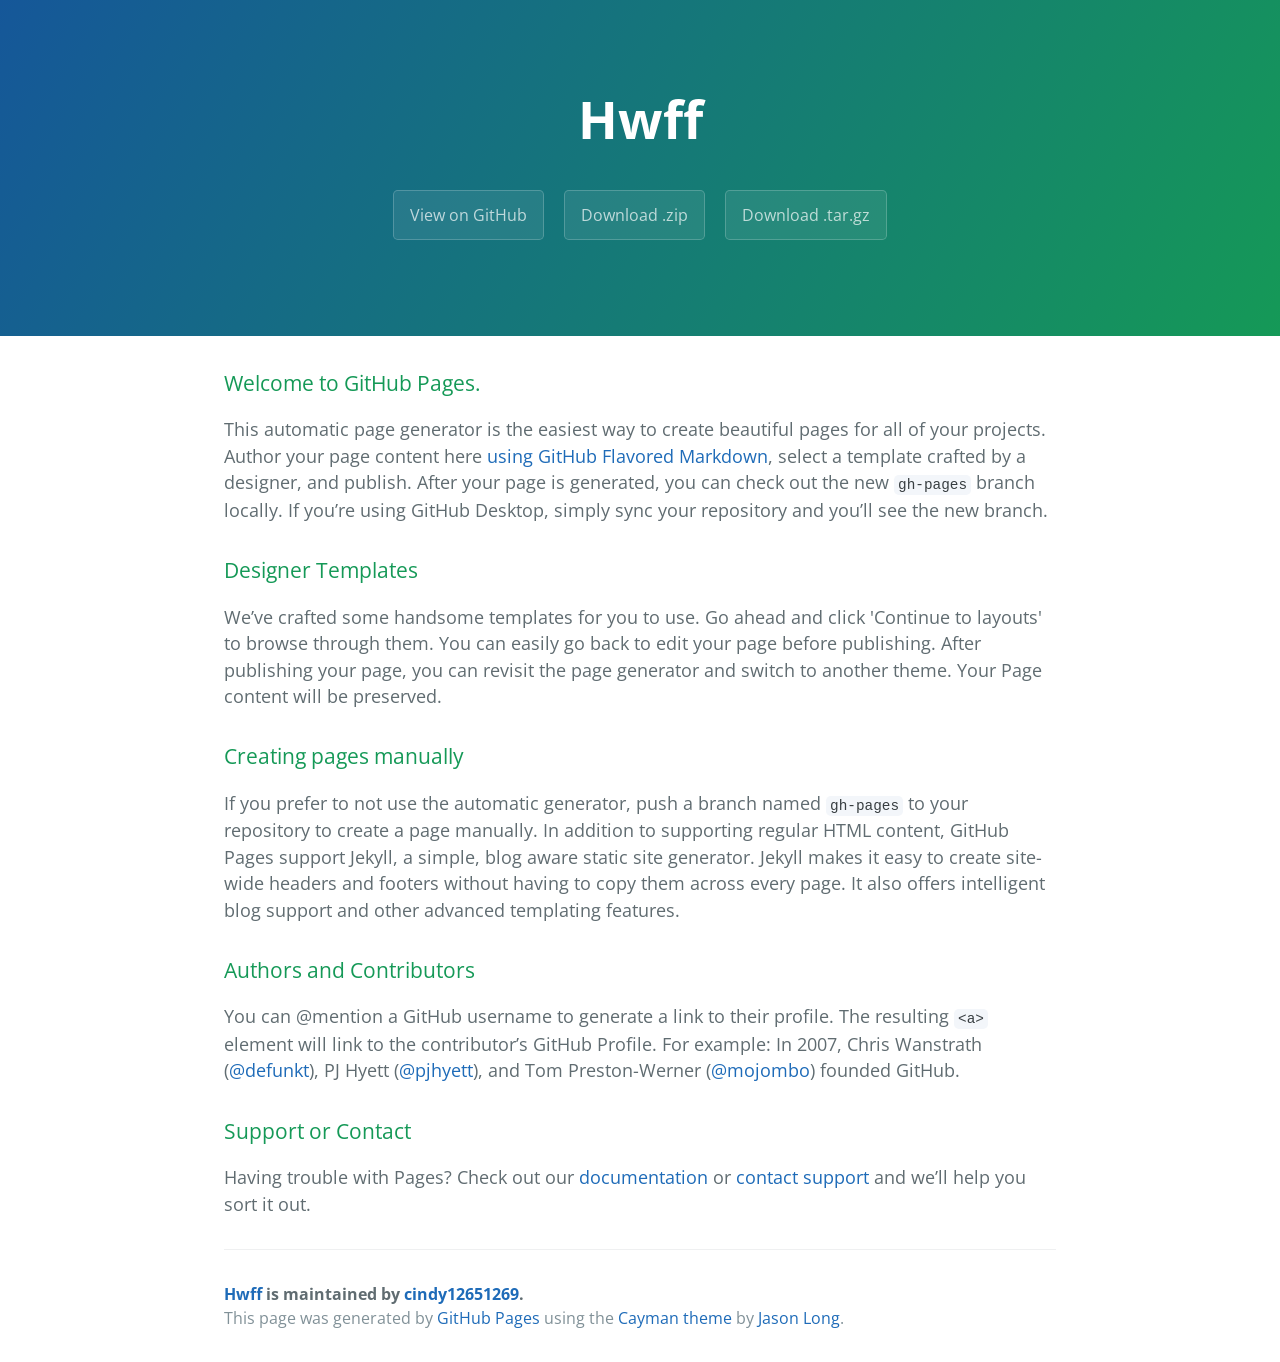
==== index.html @ 5253f4a5 "Create gh-pages branch via GitHub" ====
<!DOCTYPE html>
<html lang="en-us">
  <head>
    <meta charset="UTF-8">
    <title>Hwff by cindy12651269</title>
    <meta name="viewport" content="width=device-width, initial-scale=1">
    <link rel="stylesheet" type="text/css" href="stylesheets/normalize.css" media="screen">
    <link href='https://fonts.googleapis.com/css?family=Open+Sans:400,700' rel='stylesheet' type='text/css'>
    <link rel="stylesheet" type="text/css" href="stylesheets/stylesheet.css" media="screen">
    <link rel="stylesheet" type="text/css" href="stylesheets/github-light.css" media="screen">
  </head>
  <body>
    <section class="page-header">
      <h1 class="project-name">Hwff</h1>
      <h2 class="project-tagline"></h2>
      <a href="https://github.com/cindy12651269/HWFf" class="btn">View on GitHub</a>
      <a href="https://github.com/cindy12651269/HWFf/zipball/master" class="btn">Download .zip</a>
      <a href="https://github.com/cindy12651269/HWFf/tarball/master" class="btn">Download .tar.gz</a>
    </section>

    <section class="main-content">
      <h3>
<a id="welcome-to-github-pages" class="anchor" href="#welcome-to-github-pages" aria-hidden="true"><span aria-hidden="true" class="octicon octicon-link"></span></a>Welcome to GitHub Pages.</h3>

<p>This automatic page generator is the easiest way to create beautiful pages for all of your projects. Author your page content here <a href="https://guides.github.com/features/mastering-markdown/">using GitHub Flavored Markdown</a>, select a template crafted by a designer, and publish. After your page is generated, you can check out the new <code>gh-pages</code> branch locally. If you’re using GitHub Desktop, simply sync your repository and you’ll see the new branch.</p>

<h3>
<a id="designer-templates" class="anchor" href="#designer-templates" aria-hidden="true"><span aria-hidden="true" class="octicon octicon-link"></span></a>Designer Templates</h3>

<p>We’ve crafted some handsome templates for you to use. Go ahead and click 'Continue to layouts' to browse through them. You can easily go back to edit your page before publishing. After publishing your page, you can revisit the page generator and switch to another theme. Your Page content will be preserved.</p>

<h3>
<a id="creating-pages-manually" class="anchor" href="#creating-pages-manually" aria-hidden="true"><span aria-hidden="true" class="octicon octicon-link"></span></a>Creating pages manually</h3>

<p>If you prefer to not use the automatic generator, push a branch named <code>gh-pages</code> to your repository to create a page manually. In addition to supporting regular HTML content, GitHub Pages support Jekyll, a simple, blog aware static site generator. Jekyll makes it easy to create site-wide headers and footers without having to copy them across every page. It also offers intelligent blog support and other advanced templating features.</p>

<h3>
<a id="authors-and-contributors" class="anchor" href="#authors-and-contributors" aria-hidden="true"><span aria-hidden="true" class="octicon octicon-link"></span></a>Authors and Contributors</h3>

<p>You can @mention a GitHub username to generate a link to their profile. The resulting <code>&lt;a&gt;</code> element will link to the contributor’s GitHub Profile. For example: In 2007, Chris Wanstrath (<a href="https://github.com/defunkt" class="user-mention">@defunkt</a>), PJ Hyett (<a href="https://github.com/pjhyett" class="user-mention">@pjhyett</a>), and Tom Preston-Werner (<a href="https://github.com/mojombo" class="user-mention">@mojombo</a>) founded GitHub.</p>

<h3>
<a id="support-or-contact" class="anchor" href="#support-or-contact" aria-hidden="true"><span aria-hidden="true" class="octicon octicon-link"></span></a>Support or Contact</h3>

<p>Having trouble with Pages? Check out our <a href="https://help.github.com/pages">documentation</a> or <a href="https://github.com/contact">contact support</a> and we’ll help you sort it out.</p>

      <footer class="site-footer">
        <span class="site-footer-owner"><a href="https://github.com/cindy12651269/HWFf">Hwff</a> is maintained by <a href="https://github.com/cindy12651269">cindy12651269</a>.</span>

        <span class="site-footer-credits">This page was generated by <a href="https://pages.github.com">GitHub Pages</a> using the <a href="https://github.com/jasonlong/cayman-theme">Cayman theme</a> by <a href="https://twitter.com/jasonlong">Jason Long</a>.</span>
      </footer>

    </section>

  
  </body>
</html>
---- stylesheets/stylesheet.css ----
* {
  box-sizing: border-box; }

body {
  padding: 0;
  margin: 0;
  font-family: "Open Sans", "Helvetica Neue", Helvetica, Arial, sans-serif;
  font-size: 16px;
  line-height: 1.5;
  color: #606c71; }

a {
  color: #1e6bb8;
  text-decoration: none; }
  a:hover {
    text-decoration: underline; }

.btn {
  display: inline-block;
  margin-bottom: 1rem;
  color: rgba(255, 255, 255, 0.7);
  background-color: rgba(255, 255, 255, 0.08);
  border-color: rgba(255, 255, 255, 0.2);
  border-style: solid;
  border-width: 1px;
  border-radius: 0.3rem;
  transition: color 0.2s, background-color 0.2s, border-color 0.2s; }
  .btn + .btn {
    margin-left: 1rem; }

.btn:hover {
  color: rgba(255, 255, 255, 0.8);
  text-decoration: none;
  background-color: rgba(255, 255, 255, 0.2);
  border-color: rgba(255, 255, 255, 0.3); }

@media screen and (min-width: 64em) {
  .btn {
    padding: 0.75rem 1rem; } }

@media screen and (min-width: 42em) and (max-width: 64em) {
  .btn {
    padding: 0.6rem 0.9rem;
    font-size: 0.9rem; } }

@media screen and (max-width: 42em) {
  .btn {
    display: block;
    width: 100%;
    padding: 0.75rem;
    font-size: 0.9rem; }
    .btn + .btn {
      margin-top: 1rem;
      margin-left: 0; } }

.page-header {
  color: #fff;
  text-align: center;
  background-color: #159957;
  background-image: linear-gradient(120deg, #155799, #159957); }

@media screen and (min-width: 64em) {
  .page-header {
    padding: 5rem 6rem; } }

@media screen and (min-width: 42em) and (max-width: 64em) {
  .page-header {
    padding: 3rem 4rem; } }

@media screen and (max-width: 42em) {
  .page-header {
    padding: 2rem 1rem; } }

.project-name {
  margin-top: 0;
  margin-bottom: 0.1rem; }

@media screen and (min-width: 64em) {
  .project-name {
    font-size: 3.25rem; } }

@media screen and (min-width: 42em) and (max-width: 64em) {
  .project-name {
    font-size: 2.25rem; } }

@media screen and (max-width: 42em) {
  .project-name {
    font-size: 1.75rem; } }

.project-tagline {
  margin-bottom: 2rem;
  font-weight: normal;
  opacity: 0.7; }

@media screen and (min-width: 64em) {
  .project-tagline {
    font-size: 1.25rem; } }

@media screen and (min-width: 42em) and (max-width: 64em) {
  .project-tagline {
    font-size: 1.15rem; } }

@media screen and (max-width: 42em) {
  .project-tagline {
    font-size: 1rem; } }

.main-content :first-child {
  margin-top: 0; }
.main-content img {
  max-width: 100%; }
.main-content h1, .main-content h2, .main-content h3, .main-content h4, .main-content h5, .main-content h6 {
  margin-top: 2rem;
  margin-bottom: 1rem;
  font-weight: normal;
  color: #159957; }
.main-content p {
  margin-bottom: 1em; }
.main-content code {
  padding: 2px 4px;
  font-family: Consolas, "Liberation Mono", Menlo, Courier, monospace;
  font-size: 0.9rem;
  color: #383e41;
  background-color: #f3f6fa;
  border-radius: 0.3rem; }
.main-content pre {
  padding: 0.8rem;
  margin-top: 0;
  margin-bottom: 1rem;
  font: 1rem Consolas, "Liberation Mono", Menlo, Courier, monospace;
  color: #567482;
  word-wrap: normal;
  background-color: #f3f6fa;
  border: solid 1px #dce6f0;
  border-radius: 0.3rem; }
  .main-content pre > code {
    padding: 0;
    margin: 0;
    font-size: 0.9rem;
    color: #567482;
    word-break: normal;
    white-space: pre;
    background: transparent;
    border: 0; }
.main-content .highlight {
  margin-bottom: 1rem; }
  .main-content .highlight pre {
    margin-bottom: 0;
    word-break: normal; }
.main-content .highlight pre, .main-content pre {
  padding: 0.8rem;
  overflow: auto;
  font-size: 0.9rem;
  line-height: 1.45;
  border-radius: 0.3rem; }
.main-content pre code, .main-content pre tt {
  display: inline;
  max-width: initial;
  padding: 0;
  margin: 0;
  overflow: initial;
  line-height: inherit;
  word-wrap: normal;
  background-color: transparent;
  border: 0; }
  .main-content pre code:before, .main-content pre code:after, .main-content pre tt:before, .main-content pre tt:after {
    content: normal; }
.main-content ul, .main-content ol {
  margin-top: 0; }
.main-content blockquote {
  padding: 0 1rem;
  margin-left: 0;
  color: #819198;
  border-left: 0.3rem solid #dce6f0; }
  .main-content blockquote > :first-child {
    margin-top: 0; }
  .main-content blockquote > :last-child {
    margin-bottom: 0; }
.main-content table {
  display: block;
  width: 100%;
  overflow: auto;
  word-break: normal;
  word-break: keep-all; }
  .main-content table th {
    font-weight: bold; }
  .main-content table th, .main-content table td {
    padding: 0.5rem 1rem;
    border: 1px solid #e9ebec; }
.main-content dl {
  padding: 0; }
  .main-content dl dt {
    padding: 0;
    margin-top: 1rem;
    font-size: 1rem;
    font-weight: bold; }
  .main-content dl dd {
    padding: 0;
    margin-bottom: 1rem; }
.main-content hr {
  height: 2px;
  padding: 0;
  margin: 1rem 0;
  background-color: #eff0f1;
  border: 0; }

@media screen and (min-width: 64em) {
  .main-content {
    max-width: 64rem;
    padding: 2rem 6rem;
    margin: 0 auto;
    font-size: 1.1rem; } }

@media screen and (min-width: 42em) and (max-width: 64em) {
  .main-content {
    padding: 2rem 4rem;
    font-size: 1.1rem; } }

@media screen and (max-width: 42em) {
  .main-content {
    padding: 2rem 1rem;
    font-size: 1rem; } }

.site-footer {
  padding-top: 2rem;
  margin-top: 2rem;
  border-top: solid 1px #eff0f1; }

.site-footer-owner {
  display: block;
  font-weight: bold; }

.site-footer-credits {
  color: #819198; }

@media screen and (min-width: 64em) {
  .site-footer {
    font-size: 1rem; } }

@media screen and (min-width: 42em) and (max-width: 64em) {
  .site-footer {
    font-size: 1rem; } }

@media screen and (max-width: 42em) {
  .site-footer {
    font-size: 0.9rem; } }
---- stylesheets/github-light.css ----
/*
The MIT License (MIT)

Copyright (c) 2016 GitHub, Inc.

Permission is hereby granted, free of charge, to any person obtaining a copy
of this software and associated documentation files (the "Software"), to deal
in the Software without restriction, including without limitation the rights
to use, copy, modify, merge, publish, distribute, sublicense, and/or sell
copies of the Software, and to permit persons to whom the Software is
furnished to do so, subject to the following conditions:

The above copyright notice and this permission notice shall be included in all
copies or substantial portions of the Software.

THE SOFTWARE IS PROVIDED "AS IS", WITHOUT WARRANTY OF ANY KIND, EXPRESS OR
IMPLIED, INCLUDING BUT NOT LIMITED TO THE WARRANTIES OF MERCHANTABILITY,
FITNESS FOR A PARTICULAR PURPOSE AND NONINFRINGEMENT. IN NO EVENT SHALL THE
AUTHORS OR COPYRIGHT HOLDERS BE LIABLE FOR ANY CLAIM, DAMAGES OR OTHER
LIABILITY, WHETHER IN AN ACTION OF CONTRACT, TORT OR OTHERWISE, ARISING FROM,
OUT OF OR IN CONNECTION WITH THE SOFTWARE OR THE USE OR OTHER DEALINGS IN THE
SOFTWARE.

*/

.pl-c /* comment */ {
  color: #969896;
}

.pl-c1 /* constant, variable.other.constant, support, meta.property-name, support.constant, support.variable, meta.module-reference, markup.raw, meta.diff.header */,
.pl-s .pl-v /* string variable */ {
  color: #0086b3;
}

.pl-e /* entity */,
.pl-en /* entity.name */ {
  color: #795da3;
}

.pl-smi /* variable.parameter.function, storage.modifier.package, storage.modifier.import, storage.type.java, variable.other */,
.pl-s .pl-s1 /* string source */ {
  color: #333;
}

.pl-ent /* entity.name.tag */ {
  color: #63a35c;
}

.pl-k /* keyword, storage, storage.type */ {
  color: #a71d5d;
}

.pl-s /* string */,
.pl-pds /* punctuation.definition.string, string.regexp.character-class */,
.pl-s .pl-pse .pl-s1 /* string punctuation.section.embedded source */,
.pl-sr /* string.regexp */,
.pl-sr .pl-cce /* string.regexp constant.character.escape */,
.pl-sr .pl-sre /* string.regexp source.ruby.embedded */,
.pl-sr .pl-sra /* string.regexp string.regexp.arbitrary-repitition */ {
  color: #183691;
}

.pl-v /* variable */ {
  color: #ed6a43;
}

.pl-id /* invalid.deprecated */ {
  color: #b52a1d;
}

.pl-ii /* invalid.illegal */ {
  color: #f8f8f8;
  background-color: #b52a1d;
}

.pl-sr .pl-cce /* string.regexp constant.character.escape */ {
  font-weight: bold;
  color: #63a35c;
}

.pl-ml /* markup.list */ {
  color: #693a17;
}

.pl-mh /* markup.heading */,
.pl-mh .pl-en /* markup.heading entity.name */,
.pl-ms /* meta.separator */ {
  font-weight: bold;
  color: #1d3e81;
}

.pl-mq /* markup.quote */ {
  color: #008080;
}

.pl-mi /* markup.italic */ {
  font-style: italic;
  color: #333;
}

.pl-mb /* markup.bold */ {
  font-weight: bold;
  color: #333;
}

.pl-md /* markup.deleted, meta.diff.header.from-file */ {
  color: #bd2c00;
  background-color: #ffecec;
}

.pl-mi1 /* markup.inserted, meta.diff.header.to-file */ {
  color: #55a532;
  background-color: #eaffea;
}

.pl-mdr /* meta.diff.range */ {
  font-weight: bold;
  color: #795da3;
}

.pl-mo /* meta.output */ {
  color: #1d3e81;
}
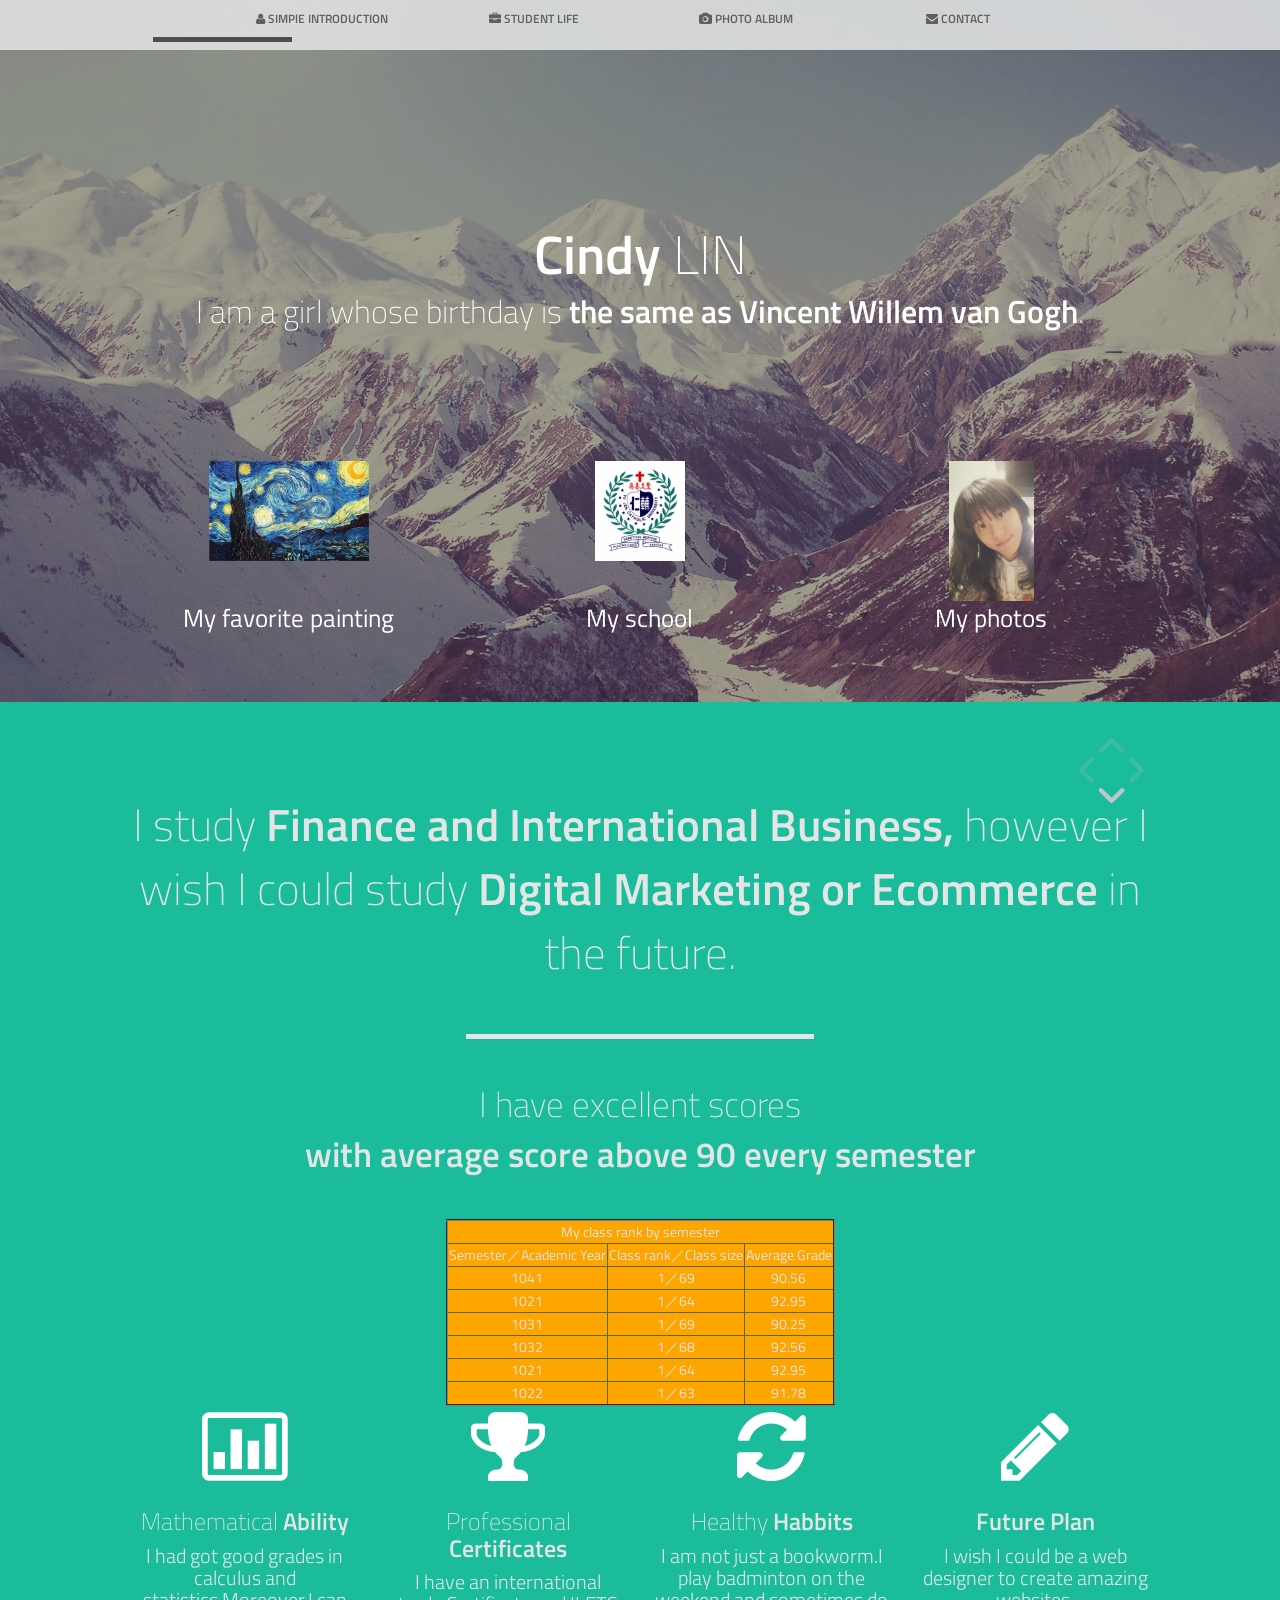
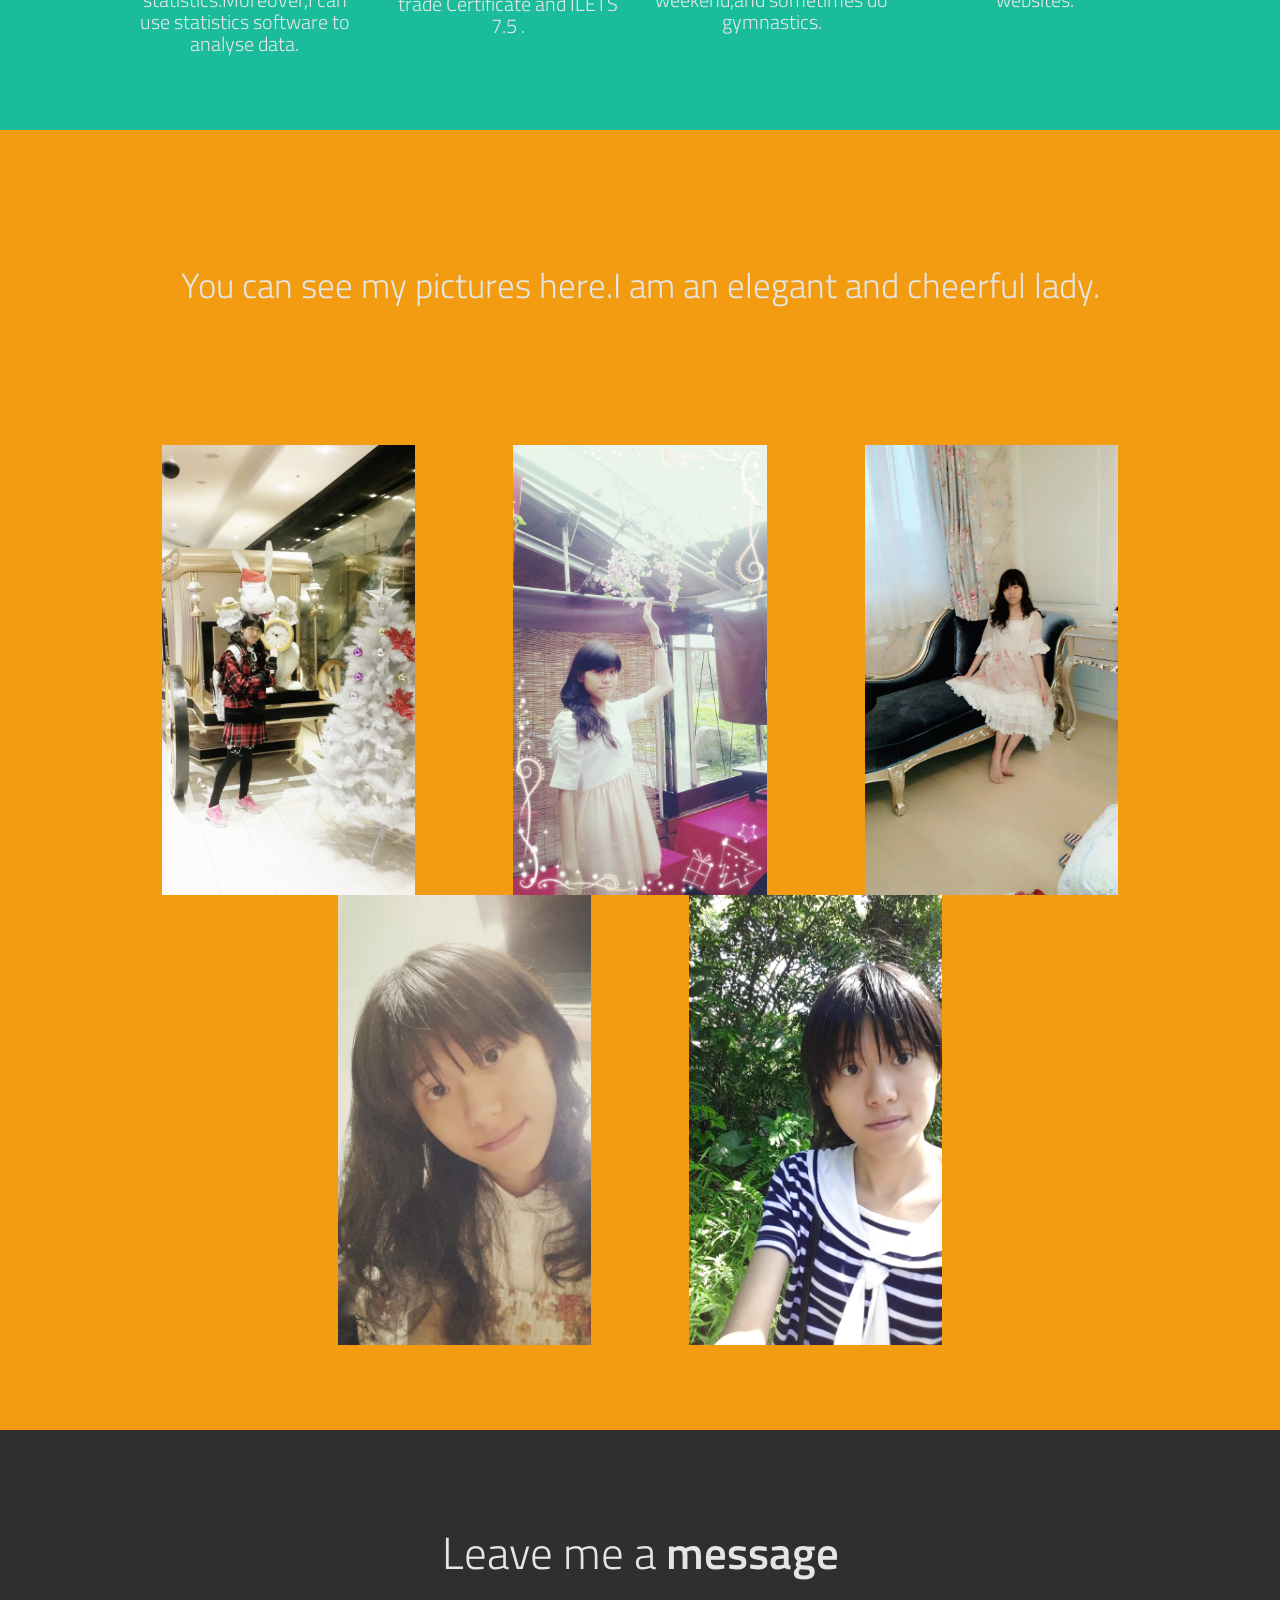
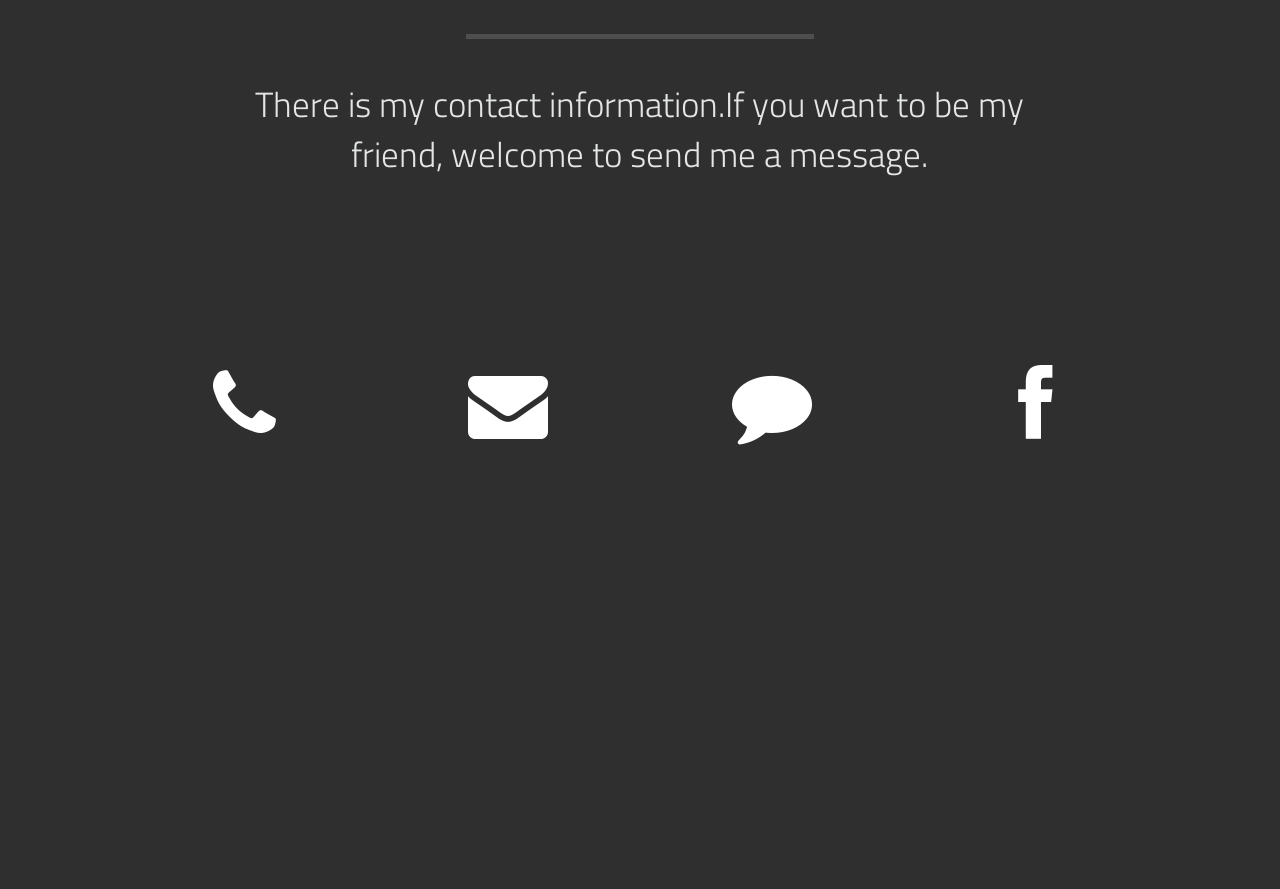
==== commit a0071ec3: "fff" ====
--- a/index.html
+++ b/index.html
@@ -1,57 +1,322 @@
-<!DOCTYPE html>
-<html lang="en-us">
-  <head>
-    <meta charset="UTF-8">
-    <title>Hwff by cindy12651269</title>
-    <meta name="viewport" content="width=device-width, initial-scale=1">
-    <link rel="stylesheet" type="text/css" href="stylesheets/normalize.css" media="screen">
-    <link href='https://fonts.googleapis.com/css?family=Open+Sans:400,700' rel='stylesheet' type='text/css'>
-    <link rel="stylesheet" type="text/css" href="stylesheets/stylesheet.css" media="screen">
-    <link rel="stylesheet" type="text/css" href="stylesheets/github-light.css" media="screen">
-  </head>
-  <body>
-    <section class="page-header">
-      <h1 class="project-name">Hwff</h1>
-      <h2 class="project-tagline"></h2>
-      <a href="https://github.com/cindy12651269/HWFf" class="btn">View on GitHub</a>
-      <a href="https://github.com/cindy12651269/HWFf/zipball/master" class="btn">Download .zip</a>
-      <a href="https://github.com/cindy12651269/HWFf/tarball/master" class="btn">Download .tar.gz</a>
-    </section>
-
-    <section class="main-content">
-      <h3>
-<a id="welcome-to-github-pages" class="anchor" href="#welcome-to-github-pages" aria-hidden="true"><span aria-hidden="true" class="octicon octicon-link"></span></a>Welcome to GitHub Pages.</h3>
-
-<p>This automatic page generator is the easiest way to create beautiful pages for all of your projects. Author your page content here <a href="https://guides.github.com/features/mastering-markdown/">using GitHub Flavored Markdown</a>, select a template crafted by a designer, and publish. After your page is generated, you can check out the new <code>gh-pages</code> branch locally. If you’re using GitHub Desktop, simply sync your repository and you’ll see the new branch.</p>
-
-<h3>
-<a id="designer-templates" class="anchor" href="#designer-templates" aria-hidden="true"><span aria-hidden="true" class="octicon octicon-link"></span></a>Designer Templates</h3>
-
-<p>We’ve crafted some handsome templates for you to use. Go ahead and click 'Continue to layouts' to browse through them. You can easily go back to edit your page before publishing. After publishing your page, you can revisit the page generator and switch to another theme. Your Page content will be preserved.</p>
-
-<h3>
-<a id="creating-pages-manually" class="anchor" href="#creating-pages-manually" aria-hidden="true"><span aria-hidden="true" class="octicon octicon-link"></span></a>Creating pages manually</h3>
-
-<p>If you prefer to not use the automatic generator, push a branch named <code>gh-pages</code> to your repository to create a page manually. In addition to supporting regular HTML content, GitHub Pages support Jekyll, a simple, blog aware static site generator. Jekyll makes it easy to create site-wide headers and footers without having to copy them across every page. It also offers intelligent blog support and other advanced templating features.</p>
-
-<h3>
-<a id="authors-and-contributors" class="anchor" href="#authors-and-contributors" aria-hidden="true"><span aria-hidden="true" class="octicon octicon-link"></span></a>Authors and Contributors</h3>
-
-<p>You can @mention a GitHub username to generate a link to their profile. The resulting <code>&lt;a&gt;</code> element will link to the contributor’s GitHub Profile. For example: In 2007, Chris Wanstrath (<a href="https://github.com/defunkt" class="user-mention">@defunkt</a>), PJ Hyett (<a href="https://github.com/pjhyett" class="user-mention">@pjhyett</a>), and Tom Preston-Werner (<a href="https://github.com/mojombo" class="user-mention">@mojombo</a>) founded GitHub.</p>
-
-<h3>
-<a id="support-or-contact" class="anchor" href="#support-or-contact" aria-hidden="true"><span aria-hidden="true" class="octicon octicon-link"></span></a>Support or Contact</h3>
-
-<p>Having trouble with Pages? Check out our <a href="https://help.github.com/pages">documentation</a> or <a href="https://github.com/contact">contact support</a> and we’ll help you sort it out.</p>
-
-      <footer class="site-footer">
-        <span class="site-footer-owner"><a href="https://github.com/cindy12651269/HWFf">Hwff</a> is maintained by <a href="https://github.com/cindy12651269">cindy12651269</a>.</span>
-
-        <span class="site-footer-credits">This page was generated by <a href="https://pages.github.com">GitHub Pages</a> using the <a href="https://github.com/jasonlong/cayman-theme">Cayman theme</a> by <a href="https://twitter.com/jasonlong">Jason Long</a>.</span>
-      </footer>
-
-    </section>
-
-  
-  </body>
-</html>
+<!doctype html>
+<html>
+
+<head lang="en">
+    <meta charset="utf-8">
+    <meta name="viewport" content="width=device-width, initial-scale=1, maximum-scale=1, user-scalable=no">
+
+    <title>About myself</title>
+    <meta name="description" content="BlackTie.co - Free Handsome Bootstrap Themes" />
+    <meta name="keywords" content="themes, bootstrap, free, templates, bootstrap 3, freebie,">
+    <meta property="og:title" content="">
+
+    <link rel="stylesheet" type="text/css" href="css/bootstrap.min.css">
+    <link rel="stylesheet" href="fancybox/jquery.fancybox-v=2.1.5.css" type="text/css" media="screen">
+    <link rel="stylesheet" href="css/font-awesome.min.css" rel="stylesheet">
+    <link rel="stylesheet" type="text/css" href="css/style.css">
+    <link href='http://fonts.googleapis.com/css?family=Titillium+Web:400,600,300,200&subset=latin,latin-ext' rel='stylesheet' type='text/css'>
+    <link rel="prefetch" href="images/zoom.png">
+    <link rel="stylesheet" type="text/css" href="css/main.css">
+    <script src="https://ajax.googleapis.com/ajax/libs/jquery/1.12.4/jquery.min.js"></script>
+    <script src="js/script.js"></script>
+
+
+</head>
+
+<body>
+    <div class="navbar navbar-fixed-top" data-activeslide="1">
+        <div class="container">
+
+            <!-- .navbar-toggle is used as the toggle for collapsed navbar content -->
+            <button type="button" class="navbar-toggle" data-toggle="collapse" data-target=".navbar-responsive-collapse">
+                <span class="icon-bar"></span>
+                <span class="icon-bar"></span>
+                <span class="icon-bar"></span>
+            </button>
+
+
+            <div class="nav-collapse collapse navbar-responsive-collapse">
+                <ul class="nav row">
+                    <li data-slide="1" class="col-12 col-sm-3"><a class="dropdown-toggle" data-toggle="dropdown" href="#" id="menu-link-2" href="#slide-2" "#" title="Next Section"><span class="icon icon-user"></span> <span class="text">SIMPlE INTRODUCTION</span></a>
+                        <ul class="dropdown-menu">
+                            <li><a href="#">My favorite painting</a></li>
+                            <li><a href="#">My school</a></li>
+                            <li><a href="#">My photos</a></li>
+                        </ul>
+                    </li>
+
+                    <li data-slide="2" class="col-12 col-sm-3"><a class="dropdown-toggle" data-toggle="dropdown" href="#" id="menu-link-3" href="#slide-3" "#" title="Next Section"><span class="icon icon-briefcase"></span> <span class="text">STUDENT LIFE</span></a>
+                        <ul class="dropdown-menu">
+                            <li><a href="#">Mathematical Ability</a></li>
+                            <li><a href="#">Professional Certificates</a></li>
+                            <li><a href="#">Healthy Habbits</a></li>
+                            <li><a href="#">Future Plan</a></li>
+                        </ul>
+                    </li>
+                    <li data-slide="5" class="col-12 col-sm-3"><a class="dropdown-toggle" data-toggle="dropdown" href="#" id="menu-link-5" href="#slide-5" "#" title="Next Section"><span class="icon icon-camera"></span> <span class="text">PHOTO ALBUM</span></a>
+                        <ul class="dropdown-menu">
+                            <li><a href="#">First</a></li>
+                            <li><a href="#">Second</a></li>
+                            <li><a href="#">Third</a></li>
+                            <li><a href="#">Forth</a></li>
+                            <li><a href="#">Fifth</a></li>
+                        </ul>
+                    </li>
+                    <li data-slide="6" class="col-12 col-sm-3"><a class="dropdown-toggle" data-toggle="dropdown" href="#" id="menu-link-6" href="#slide-6" "#" title="Next Section"><span class="icon icon-envelope"></span> <span class="text">CONTACT</span></a>
+                        <ul class="dropdown-menu">
+                            <li><a href="#">Phone number</a></li>
+                            <li><a href="#">Email</a></li>
+                            <li><a href="#">Line</a></li>
+                            <li><a href="#">Facebook</a></li>
+                        </ul>
+                    </li>
+                </ul>
+            </div>
+            <div class="row">
+                <div class="col-sm-2 active-menu"></div>
+            </div>
+        </div>
+        <!-- /.nav-collapse -->
+    </div>
+    <!-- /.container -->
+    </div>
+    <!-- /.navbar -->
+
+
+    <!-- === Arrows === -->
+    <div id="arrows">
+        <div id="arrow-up" class="disabled"></div>
+        <div id="arrow-down"></div>
+        <div id="arrow-left" class="disabled visible-lg"></div>
+        <div id="arrow-right" class="disabled visible-lg"></div>
+    </div>
+    <!-- /.arrows -->
+
+    <!-- === MAIN Background === -->
+    <div class="slide story" id="slide-1" data-slide="1">
+        <div class="container">
+            <div id="home-row-1" class="row clearfix">
+                <div class="col-12">
+                    <h1 class="font-semibold">Cindy <span class="font-thin">LIN</span></h1>
+                    <h4 class="font-thin">I am a girl whose birthday is  <span class="font-semibold">the same as Vincent Willem van Gogh</span>.</h4>
+                    <br>
+                    <br>
+                </div>
+                <!-- /col-12 -->
+            </div>
+            <!-- /row -->
+            <div id="home-row-2" class="row clearfix">
+                <div class="col-12 col-sm-4">
+                    <div class="home-hover navigation-slide" data-slide="4"><img src="images/the-starry-night.jpg" height=100></div><span>My favorite painting</span></div>
+                <div class="col-12 col-sm-4">
+                    <div class="home-hover navigation-slide" data-slide="3"><img src="images/fju.jpg" height=100></div><span>My school</span></div>
+                <div class="col-12 col-sm-4">
+                    <div class="home-hover navigation-slide" data-slide="5"><img src="images/2016-06-19%2005.02.12.jpg" height=150></div><span>My photos</span></div>
+            </div>
+            <!-- /row -->
+        </div>
+        <!-- /container -->
+    </div>
+    <!-- /slide1 -->
+
+
+    <!-- === Slide 2 === -->
+    <div class="slide story" id="slide-2" data-slide="2">
+        <div class="container">
+            <div class="row title-row">
+                <div class="col-12 font-thin">I study <span class="font-semibold">Finance and International Business,</span> however I wish I could study <span class="font-semibold">Digital Marketing or Ecommerce </span>in the future.</div>
+            </div>
+            <!-- /row -->
+            <div class="row line-row">
+                <div class="hr">&nbsp;</div>
+            </div>
+            <!-- /row -->
+            <div class="row subtitle-row">
+                <div class="col-12 font-thin">I have excellent scores </div>
+                <div class="font-semibold">with average score above 90 every semester</div>
+            </div>
+            <div class="col-12" text align="center">
+                <table id="kenTable" border="2">
+                    <tr>
+                        <td colspan="3" style="width:350px" text align="center">My class rank by semester</td>
+                    </tr>
+                    <tr>
+                        <td class="orange">Semester／Academic Year</td>
+                        <td text align="center">Class rank／Class size</td>
+                        <td>Average Grade</td>
+                    </tr>
+                    <tr>
+                        <td class="orange" text align="center">1041</td>
+                        <td text align="center">1／69</td>
+                        <td text align="center">90.56</td>
+                    </tr>
+                    <tr>
+                        <td class="orange" text align="center">1021</td>
+                        <td text align="center">1／64</td>
+                        <td text align="center">92.95</td>
+                    </tr>
+                    <tr>
+                        <td class="orange" text align="center">1031</td>
+                        <td text align="center">1／69</td>
+                        <td text align="center">90.25</td>
+                    </tr>
+
+                    <tr>
+                        <td class="orange" text align="center">1032</td>
+                        <td text align="center">1／68</td>
+                        <td text align="center">92.56</td>
+                    </tr>
+                    <tr>
+                        <td class="orange" text align="center">1021</td>
+                        <td text align="center">1／64</td>
+                        <td text align="center">92.95</td>
+                    </tr>
+                    <tr>
+                        <td class="orange" text align="center">1022</td>
+                        <td text align="center">1／63</td>
+                        <td text align="center">91.78</td>
+                    </tr>
+                </table>
+
+            </div>
+
+            <!-- /row -->
+            <div class="row content-row">
+                <div class="col-12 col-lg-3 col-sm-6">
+                    <p><i class="icon-bar-chart"></i></p>
+                    <h3 class="font-thin">Mathematical <span class="font-semibold">Ability</span></h3>
+                    <h4 class="font-thin">I had got good grades in calculus and statistics.Moreover,I can use statistics software to analyse data.</h4>
+                </div>
+                <!-- /col12 -->
+                <div class="col-12 col-lg-3 col-sm-6">
+                    <p><i class="icon icon-trophy"></i></p>
+                    <h3 class="font-thin">Professional  <span class="font-semibold">Certificates</span></h3>
+                    <h4 class="font-thin">I have an international trade Certificate and ILETS 7.5 .</h4>
+                </div>
+                <!-- /col12 -->
+                <div class="col-12 col-lg-3 col-sm-6">
+                    <p><i class="icon icon-refresh"></i></p>
+                    <h3 class="font-thin">Healthy <span class="font-semibold">Habbits</span></h3>
+                    <h4 class="font-thin">I am not just a bookworm.I play badminton on the weekend,and sometimes do gymnastics.</h4>
+                </div>
+                <!-- /col12 -->
+                <div class="col-12 col-lg-3 col-sm-6">
+                    <p><i class="icon icon-pencil"></i></p>
+                    <h3 class="font-semibold">Future Plan</h3>
+                    <h4 class="font-thin">I wish I could be a web designer to create amazing websites.</h4>
+                </div>
+                <!-- /col12 -->
+            </div>
+            <!-- /row -->
+        </div>
+        <!-- /container -->
+    </div>
+    <!-- /slide2 -->
+
+    <!-- === Slide 5 === -->
+    <div class="slide story" id="slide-5" data-slide="5">
+        <div class="container">
+            <div class="row subtitle-row">
+
+                <div class="col-12 col-sm-12 font-light">You can see my pictures here.I am an elegant and cheerful lady.</div>
+                <div class="col-sm-1 hidden-sm">&nbsp;</div>
+            </div>
+            <!-- /row -->
+            <div class="row content-row">
+                <div class="first">
+                    <div class="col-12 col-sm-4"><img src="images/2015-12-12%2011.10.37.jpg" height=450></div>
+                    <div class="col-12 col-sm-4"><img src="images/2016-02-03%2005.16.55.jpg" height=450></div>
+                </div>
+                <div class="col-12 col-sm-4"><img src="images/2016-04-15%2009.38.32.jpg" height=450></div>
+                <div class="second">
+                    <div class="col-12 col-sm-6 col-sm-push-1 "><img src="images/2016-06-19%2005.02.12.jpg" height=450 border-right:-300px></div>
+                    <div class="col-12 col-sm-6 col-sm-pull-1 "><img src="images/2016-06-28%2014.12.54.jpg" height=450></div>
+
+                </div>
+                <div class="col-1 col-sm-1 hidden-sm">&nbsp;</div>
+            </div>
+            <!-- /row -->
+        </div>
+        <!-- /container -->
+    </div>
+    <!-- /slide5 -->
+
+    <!-- === Slide 6 / Contact === -->
+    <div class="slide story" id="slide-6" data-slide="6">
+        <div class="container">
+            <div class="row title-row">
+                <div class="col-12 font-light">Leave me a <span class="font-semibold">message</span></div>
+            </div>
+            <!-- /row -->
+            <div class="row line-row">
+                <div class="hr">&nbsp;</div>
+            </div>
+            <!-- /row -->
+            <div class="row subtitle-row">
+                <div class="col-sm-1 hidden-sm">&nbsp;</div>
+                <div class="col-12 col-sm-10 font-light">There is my contact information.If you want to be my friend, welcome to send me a message.</div>
+                <div class="col-sm-1 hidden-sm">&nbsp;</div>
+            </div>
+            <!-- /row -->
+            <div id="contact-row-4" class="row">
+
+                <div class="col-12 col-sm-3 with-hover-text">
+                    <p><a target="_blank" href="#"><i class="icon icon-phone"></i></a></p>
+                    <span class="hover-text font-light ">0986312485</span></a>
+                </div>
+                <!-- /col12 -->
+                <div class="col-12 col-sm-3 with-hover-text">
+                    <p><a target="_blank" href="#"><i class="icon icon-envelope"></i></a></p>
+                    <span class="hover-text font-light ">cindy12651269@gmail.com</span></a>
+                </div>
+                <!-- /col12 -->
+                <div class="col-12 col-sm-3 with-hover-text">
+                    <p><a target="_blank" href="#"><i class="icon icon-comment"></i></a></p>
+                    <span class="hover-text font-light ">Line ID<br>cindy12651269</span></a>
+                </div>
+                <!-- /col12 -->
+                <div class="col-12 col-sm-3 with-hover-text">
+                    <p><a target="_blank" href="#"><i class="icon icon-facebook"></i></a></p>
+                    <span class="hover-text font-light ">facebook<br>https://www.facebook.com/xiao.you.106</span></a>
+                </div>
+                <!-- /col12 -->
+
+                <!-- /col12 -->
+                <div class="col-sm-1 hidden-sm">&nbsp;</div>
+            </div>
+            <!-- /row -->
+        </div>
+        <!-- /container -->
+    </div>
+    <!-- /Slide 6 -->
+
+</body>
+
+<!-- SCRIPTS -->
+<script src="js/html5shiv.js"></script>
+<script src="js/jquery-1.10.2.min.js"></script>
+<script src="js/jquery-migrate-1.2.1.min.js"></script>
+<script src="js/bootstrap.min.js"></script>
+<script src="js/jquery.easing.1.3.js"></script>
+<script type="text/javascript" src="fancybox/jquery.fancybox.pack-v=2.1.5.js"></script>
+<script src="js/script.js"></script>
+
+<!-- fancybox init -->
+<script>
+    $(document).ready(function (e) {
+        var lis = $('.nav > li');
+        menu_focus(lis[0], 1);
+
+        $(".fancybox").fancybox({
+            padding: 10,
+            helpers: {
+                overlay: {
+                    locked: false
+                }
+            }
+        });
+
+    });
+</script>
+
+</html>
--- a/css/style.css
+++ b/css/style.css
@@ -0,0 +1,612 @@
+/*
+ * Author: Carlos Alvarez
+ * URL: http://alvarez.is
+ *
+ * Project Name: Munter - Free Bootstrap 3 Theme
+ * Version: 1.0
+ * URL: http://blacktie.co
+ */
+ 
+.font-thin {
+	font-family: "Titillium Web", sans-serif;
+	font-weight: 200;
+}
+
+.font-semibold {
+	font-family: "Titillium Web", sans-serif;
+	font-weight: 600;
+}
+
+.font-light {
+	font-family: "Titillium Web", sans-serif;
+	font-weight: 300;
+}
+
+* {
+	position: relative;
+}
+
+.breaker {
+	clear: both;
+	font-size: 1px;
+	line-height: 1px;
+	height: 1px;
+}
+
+html, body {
+	height: 100%;
+	width: 100%;
+}
+
+body {
+	background-color: #2f2f2f;
+	font-family: "Titillium Web", sans-serif;
+	font-weight: normal;
+	overflow-x: hidden;
+	-webkit-font-smoothing: antialiased !important;
+}
+
+.justify-text {
+	text-align: justify;
+}
+
+.navbar {
+	background-color: #e4e6e5;
+	background-color: rgba( 228, 230, 229, .85 );
+	border-bottom: 0 none;
+	font-size: 12px;
+	transition: .25s all linear;
+}
+
+.navbar.inv {
+	background-color: rgba( 0, 0, 0, .5 );
+	border-bottom: 1px solid #bfbfbf;
+}
+
+.navbar .nav a {
+	color: #5f5f5f;
+	font-family: "Titillium Web", sans-serif;
+	font-weight: 600;
+	transition: all .5 linear;
+}
+
+.navbar.inv a {
+	color: #e4e6e5;
+}
+
+
+.navbar-responsive-collapse {
+	margin: 0 auto;
+	width: 80%;
+}
+
+.nav li {
+	text-align: center;
+	white-space: nowrap;
+}
+
+.nav > li > a:hover,
+.nav > li > a:focus {
+	background-color: inherit;
+	outline: none;
+}
+
+.navbar-brand {
+	padding: 8px;
+}
+
+.active-menu {
+	background-color: #4e4e4e;
+	content: '.';
+	display: block;
+	height: 5px;
+	left: 0;
+	position: absolute;
+	top: 0;
+	transition: all .5 linear;
+	width: 1%;
+	z-index: 9;
+}
+
+.inv .active-menu {
+	background-color: #e4e6e5;
+}
+
+.special-active-menu {
+	z-index: 10;
+}
+
+#special-active-menu-1,
+#special-active-menu-6 {
+	background-color: #4e4e4e !important;
+}
+
+#special-active-menu-2 {
+	background-color: #1abc9c !important;
+}
+
+#special-active-menu-3 {
+	background-color: #e74c3c !important;
+}
+
+#special-active-menu-4 {
+	background-color: #34495e !important;
+}
+
+#special-active-menu-5 {
+	background-color: #e67e22 !important;
+}
+
+@media (min-width: 768px) and (max-width: 991px) {
+	#slide-4 .content-row h2 {
+		min-height: 6em;
+	}
+}
+
+@media (max-width: 767px) {
+	
+	.nav li {
+		text-align: left;
+		white-space: nowrap;
+	}
+	
+	.navbar-responsive-collapse  {
+		width: 100%;
+	}
+	
+	.active-menu {
+		display: none !important;
+	}
+	
+	.navbar-toggle {
+		margin-right: 10px;
+	}
+	
+	.navbar {
+		background-color: #e4e6e5 !important;
+		padding: 0;
+	}
+	
+	.navbar .nav a {
+		color: #e4e6e5;
+		font-size: 16px;
+		padding-left: 0;
+	}
+	
+	.icon {
+		margin-right: 12px;
+	}
+			
+	.nav li[data-slide="1"],
+	.nav li[data-slide="6"] {
+		background-color: #2f2f2f;
+	}
+	
+	.nav li[data-slide="2"] {
+		background-color: #1abc9c;
+	}
+	
+	.nav li[data-slide="3"] {
+		background-color: #e74c3c;
+	}
+	
+	.nav li[data-slide="4"] {
+		background-color: #34495e;
+	}
+	
+	.nav li[data-slide="5"] {
+		background-color: #e67e22;
+	}
+	
+	.navbar-brand {
+		margin: 0;
+		text-align: left;
+	}
+}
+
+:focus {outline:none;}
+::-moz-focus-inner {border:0;}
+
+.slide {
+	background-position: center center;
+	background-repeat: no-repeat;
+	padding-bottom: 65px;
+	padding-top: 50px;
+	text-align: center;
+}
+
+#slide-1 {
+	background-image: url('../images/bg1.jpg');
+	color: #ffffff;
+    -webkit-background-size: 100%;
+    -moz-background-size: 100%;
+    -o-background-size: 100%;
+    background-size: 100%;
+
+    -webkit-background-size: cover;
+    -moz-background-size: cover;
+    -o-background-size: cover;
+    background-size: cover;
+    width: 100%;
+	background-attachment: relative;
+	background-position: center center;
+}
+
+#slide-1 h1 {
+	padding-top: 130px;
+}
+
+@media (max-width: 991px) {
+	#slide-1 {
+		background-position: -70% 0, 170% 0;
+	}
+}
+
+@media (max-width: 767px) {
+	#slide-1 {
+		background-image: none;
+	}
+}
+
+	#home-row-1,
+	#home-row-2 {
+		padding-top: 25px;
+	}
+	
+	#home-row-1 h1 {
+		font-size: 54px;
+	}
+	
+	#home-row-1 h4 {
+		font-size: 32px;
+	}
+	
+	#home-row-2 {
+		font-size: 25px;
+	}
+	
+	#home-row-2 .col-12 {
+		height: 232px;
+		padding-top: 30px;
+	}
+	
+	#home-row-2 .col-12 .home-hover {
+		height: 166px;
+		overflow: hidden;
+		padding-top: 26px;
+		transition: all ease-in .5s;
+	}
+	
+	#home-row-2 .col-12 .home-hover:hover {
+		height: 166px;
+		padding-top: 0;
+	}
+
+@media (max-width: 767px) {
+	#home-row-1,
+	#home-row-2 {
+		padding-top: 16px;
+	}
+	
+	#home-row-1 h1 {
+		font-size: 35px;
+	}
+	
+	#home-row-1 h4 {
+		font-size: 21px;
+	}
+	
+	#home-row-2 {
+		font-size: 16px;
+	}
+}
+
+#slide-2 {
+	background-color: #1abc9c;
+	color: #e4e6e5;
+	padding-top: 90px;
+}
+
+	.title-row {
+		font-size: 45px;
+		padding-bottom: 50px;
+	}
+	
+	.line-row .hr {
+		background-color: #e4e6e5;
+		height: 5px;
+		margin: 0 auto;
+		width: 33%;
+	}
+	
+	.subtitle-row {
+		font-size: 35px;
+		padding-bottom: 40px;
+		padding-top: 40px;
+	}
+	
+	.content-row {
+		padding-top: 45px;
+	}
+	
+	.content-row i,
+	#about-row-5 i {
+		display: block;
+		margin: 0 auto;
+		max-height: 100%;
+		max-width: 100%;
+	}
+	
+	.content-row h2 {
+		font-size: 28px;
+		padding-bottom: 40px;
+	}
+	
+	.content-row h4 {
+		font-family: "Titillium Web", "Lucida Sans Unicode", "Lucida Grande", sans-serif;
+		font-size: 20px;
+		font-weight: 300;
+	}
+	
+	i {
+		font-size: 80px;
+		color: white;
+	}
+	
+
+@media (max-width: 767px) {
+	.title-row {
+		font-size: 34px;
+		padding-bottom: 33px;
+	}
+	
+	.subtitle-row {
+		font-size: 26px;
+		padding-bottom: 26px;
+		padding-top: 26px;
+	}
+	
+	.content-row {
+		padding-top: 29px;
+	}
+	
+	.content-row h2 {
+		font-size: 24px;
+		padding-bottom: 26px;
+	}
+	
+	.content-row h4 {
+		font-size: 20px;
+	}
+}
+
+#slide-3 {
+	background-color: #000;
+	margin: 0 auto;
+	overflow: hidden;
+	padding: 0;
+	text-align: left;
+	width: 100%;
+}
+	
+	#slide-3 .col-12 {
+		display: inline-block;
+		height: 451px;
+		margin: 0;
+		padding: 0;
+		width: 452px;
+	}
+
+	#slide-3 a,
+	#slide-3 img {
+		display: inline-block;
+		height: 100%;
+		margin: 0 auto;
+		width: 100%;
+	}
+	
+@media (max-width: 991px) {
+	#slide-3 {
+		text-align: center;
+		width: 100%;
+	}
+	
+	#slide-3 .row {
+		left: 0 !important;
+		margin: 0;
+		width: 100% !important;
+	}
+	
+	#slide-3 .col-12 {
+		height: auto;
+		width: 50%
+	}
+
+	#slide-3 a,
+	#slide-3 img {
+		height: auto;
+		max-height: 100%;
+		max-width: 100%;
+		width: auto;
+	}
+}
+	
+@media (max-width: 767px) {
+	#slide-3 .col-12 {
+		width: 100%;
+	}
+}
+
+#slide-4 {
+	background-color: #34495e;
+	color: #e4e6e5;
+	padding-top: 90px;
+}
+
+#slide-4 i {
+		font-size: 80px;
+		color: white;
+	}
+
+
+#slide-5 {
+	background-color: #f39c12;
+	color: #e4e6e5;
+	padding-top: 90px;
+}
+
+#slide-6 {
+	background-color: #2f2f2f;
+	color: #e4e6e5;
+	padding-bottom: 350px;
+	padding-top: 90px;
+}
+
+@media (max-width: 767px) {
+	#slide-6 {
+		background-image: none;
+	}
+}
+	
+	#slide-6 .line-row .hr {
+		background-color: #4e4e4e;
+		color: #4e4e4e;
+	}
+
+	#slide-6 a {
+		color: inherit;
+		outline: none;
+		text-decoration: none;
+	}
+
+@media (max-width: 767px) {
+	.with-hover-text{
+		margin-bottom: 2em;
+		margin-top: 1em;
+	}
+}
+	
+	#contact-row-4 {
+		padding-top: 125px;
+	}
+	
+	#contact-row-4 .col-12 {
+		height: 175px;
+		overflow: hidden;
+		padding-top: 20px;
+		transition: all ease-in .5s;
+	}
+	
+	#contact-row-4 img {
+		display: block;
+		margin: 0 auto;
+		max-height: 100%;
+		max-width: 100%;
+	}
+	
+	#contact-row-4 .col-12:hover {
+		height: 175px;
+		padding-top: 0;
+	}
+	
+	#contact-row-4 .col-12 .hover-text {
+		display: none;
+		font-size: 20px;
+	}
+
+#slide-7 {
+	background-color: #e4e6e5;
+	color: #4e4e4e;
+	font-size: 35px;
+	line-height: 50px;
+	text-align: center;
+}
+
+#lightbox-out {
+	background-color: rgba( 0, 0, 0, 0.7 );
+	height: 100%;
+	position: fixed;
+	width: 100%;
+	z-index: 99999;
+}
+
+.with-hover-text span {
+	display: none;
+}
+
+.zoom {
+	background-image: url('../images/zoom.png');
+	background-position: center center;
+	background-repeat: no-repeat;
+	height: 100%;
+	left: 0;
+	position: absolute;
+	top: 0;
+	width: 100%;
+	z-index: 999;
+}
+
+#arrows {
+	bottom: 10%;
+	height: 80px;
+	position: fixed;
+	right: 10%;
+	width: 80px;
+	z-index: 1000;
+}
+
+#arrows div {
+	background-image: url('../images/website-arrows.png');
+	cursor: pointer;
+	height: 30px;
+	position: absolute;
+	width: 30px;
+}
+
+#arrows div.disabled {
+	cursor: default;
+}
+
+#arrow-up {
+	background-position: 30px 0;
+	left: 25px;
+	top: 0;
+}
+
+#arrow-up.disabled {
+	background-position: 0 0;
+}
+
+#arrow-down {
+	background-position: 30px -30px;
+	left: 25px;
+	bottom: 0;
+}
+
+#arrow-down.disabled {
+	background-position: 0 -30px;
+}
+
+#arrow-left {
+	background-position: 30px -60px;
+	left: 0;
+	top: 25px;
+}
+
+#arrow-left.disabled {
+	background-position: 0 -60px;
+}
+
+#arrow-right {
+	background-position: 30px -90px;
+	right: 0;
+	top: 25px;
+}
+
+#arrow-right.disabled {
+	background-position: 0 -90px;
+}
+
+.navigation-slide {
+	cursor: pointer;
+}
--- a/css/main.css
+++ b/css/main.css
@@ -0,0 +1,57 @@
+table {
+    background-color: orange;
+}
+
+td {
+    border-color: darkolivegreen;
+}
+
+.nav row {
+    background: lightblue;
+}
+
+.nav row>li {
+    display: inline-block;
+    border: 1px solid lightblue;
+    border-right: 0px;
+    margin-left: -5px;
+    padding: .5em 1em;
+    width: 25%;
+    box-sizing: border-box;
+    position: relative;
+    cursor: pointer;
+}
+
+.nav row>li {
+    border-right: 1px solid lightblue;
+}
+
+.submenu {
+    width: 200px;
+    padding: 0px;
+    background: lightblue;
+    border: 1px solid #ddd;
+    border-radius: 5px;
+    position: absolute;
+    top: 100%;
+    left: 0px;
+    display: none
+}
+
+.submenu li {
+    list-style-type: none;
+    cursor: pointer;
+    padding: 0.5em 15px;
+}
+
+.submenu li:hover {
+    background: darkblue;
+}
+
+.nav row>li:hover .submenu {
+    display: block;
+}
+
+.hover {
+    background-color: yellow;
+}
